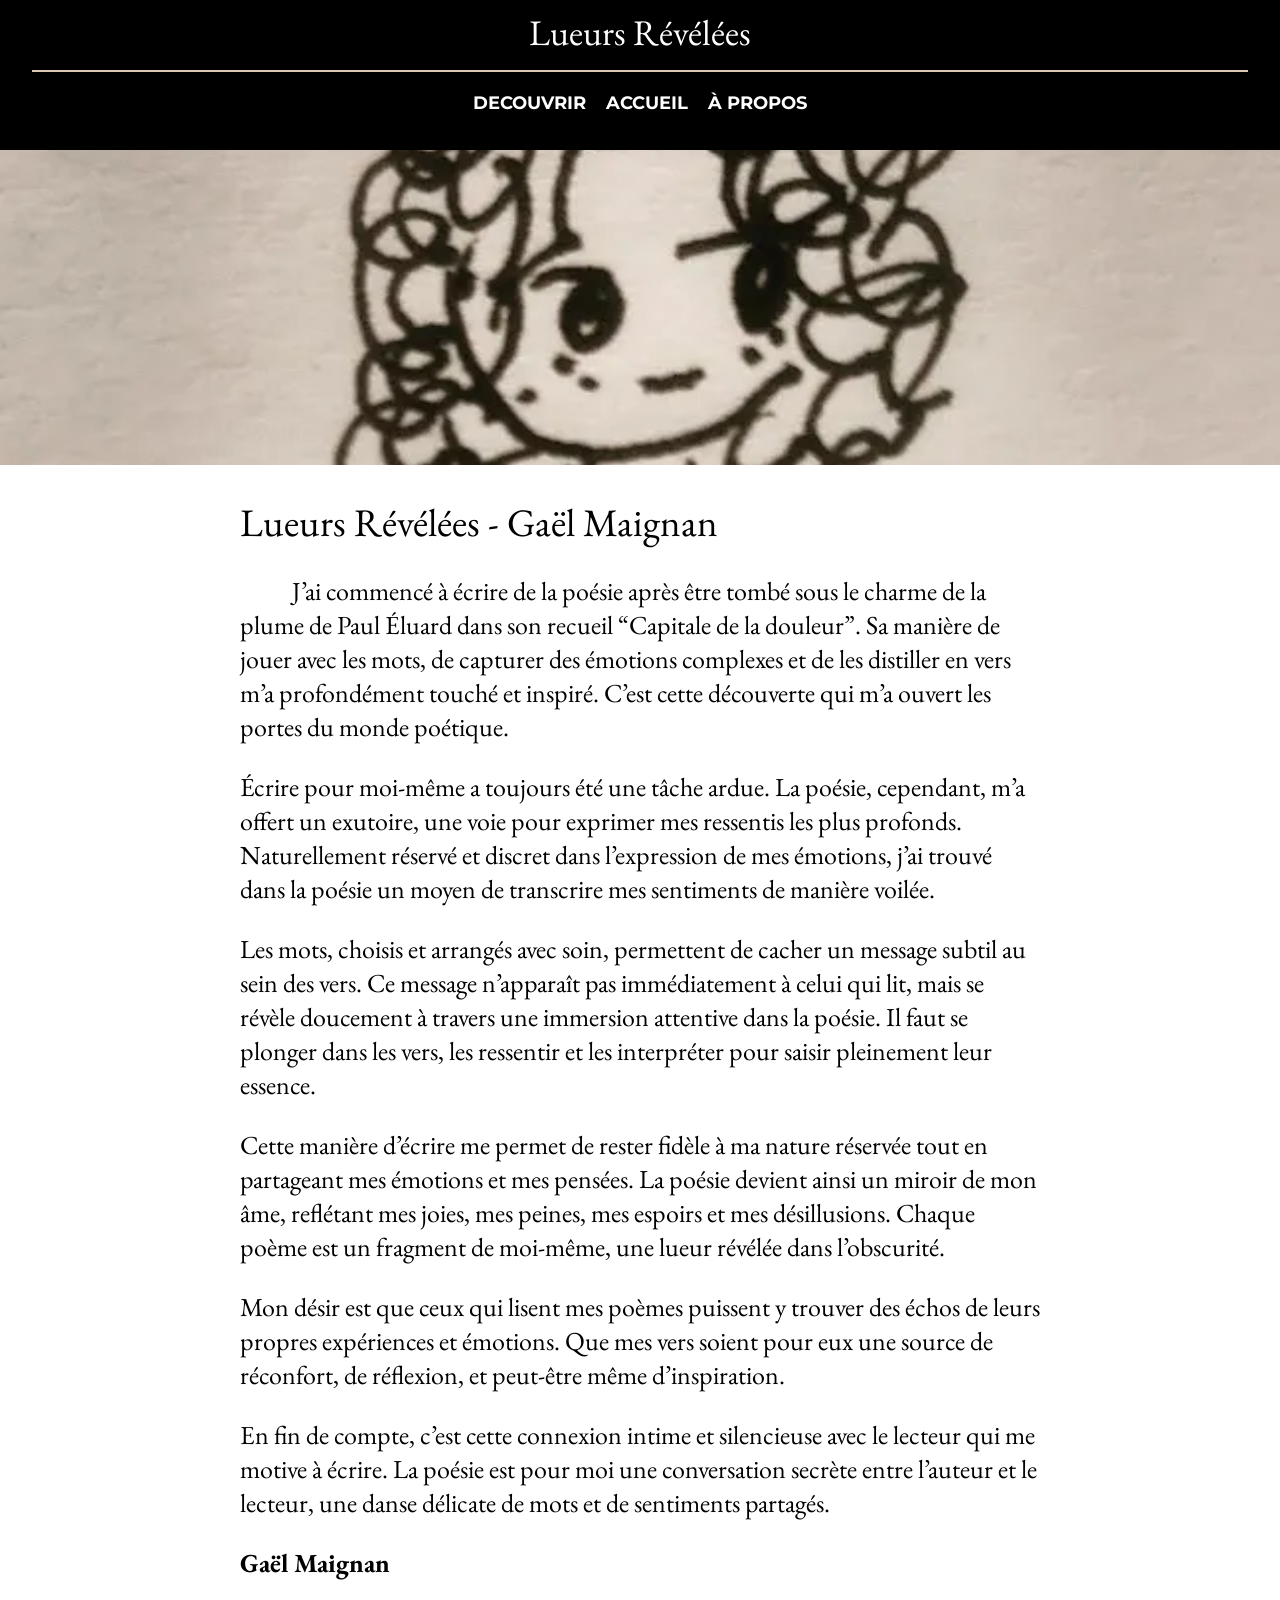
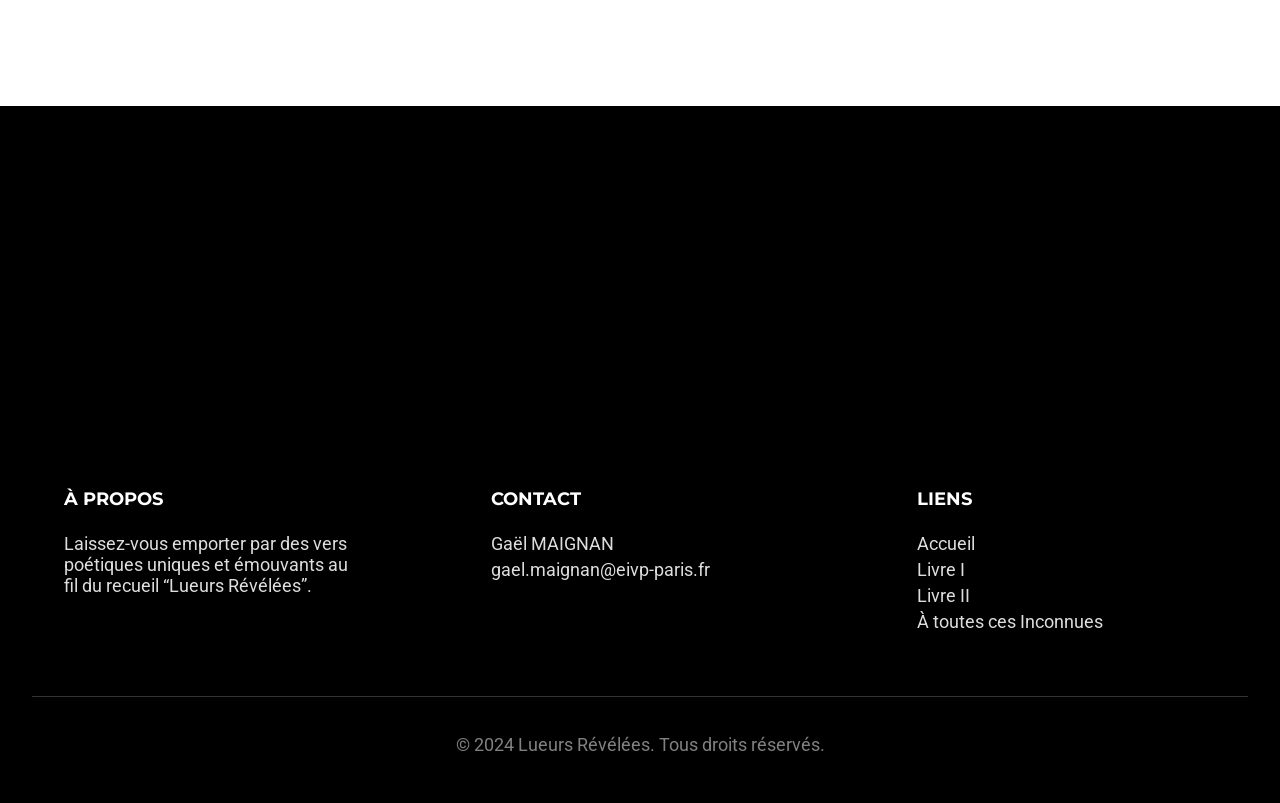
==== articles/gael maignan.html @ 1c693159 "Add files via upload" ====
<!DOCTYPE html>
<html lang="fr">
<head>
    <meta charset="UTF-8">
    <meta name="viewport" content="width=device-width, initial-scale=1.0">

    <link rel="icon" href="../img/icon.png" type="image/x-icon">
    <link rel="stylesheet" href="../style/main.css">
    <link rel="stylesheet" href="../style/article.css">

    <link rel="stylesheet" href="https://fonts.googleapis.com/css?family=EB+Garamond&display=swap">
    <link rel="stylesheet" href="https://fonts.googleapis.com/css?family=Montserrat&display=swap">
    <link rel="stylesheet" href="https://fonts.googleapis.com/css2?family=Cinzel&display=swap">
    <link rel="stylesheet" href="https://fonts.googleapis.com/css2?family=Roboto:wght@400;700&display=swap">
    <link rel="stylesheet" href="https://cdnjs.cloudflare.com/ajax/libs/font-awesome/6.0.0-beta3/css/all.min.css">
    
    <meta name="description" content="J’ai commencé à écrire de la poésie après être tombé sous le charme de la plume de Paul Éluard dans son recueil “Capitale de la douleur”. Sa manière de jouer avec les mots, de capturer des émotions complexes et de les distiller en vers m’a profondément touché et inspiré. C’est cette découverte qui m’a ouvert les portes du monde poétique.">
    <meta name="keywords" content="poésie, recueil de poésie, Lueurs Révélées, poésie moderne, poèmes français">
    <meta name="author" content="Gaël Maignan">
    <meta name="robots" content="index, follow">

    <script src="../../js/script.js"></script>
    <script src="../../js/article.js"></script>


    <script type="application/ld+json">
{
  "@context": "https://schema.org",
  "@type": "Person",
  "name": "Gaël Maignan",
  "url": "https://gael-mgn.github.io/Lueurs-Revelees/articles/gael%20maignan.html",
  "image": "https://gael-mgn.github.io/Lueurs-Revelees/img/icon.png", 
  "description": "Poète passionné et auteur du recueil Lueurs Révélées, explorant les émotions humaines à travers des vers captivants.",
  "works": [
    {
      "@type": "CreativeWork",
      "name": "Lueurs Révélées",
      "url": "https://gael-mgn.github.io/Lueurs-Revelees",
      "genre": "Poetry",
      "inLanguage": "fr"
    }
  ],
  "sameAs": [
    "https://www.linkedin.com/in/gael-maignan",
  ]
}
</script>


    <title>Lueurs Révélées - Gaël Maignan</title>
</head>
<body>
    <header id="main-header">
    <a class="title" href="../index.html">Lueurs Révélées</a>
        <nav class="main-nav">
        <div class="menu-icon">&#9776;</div>
        <ul class="menu">
            <li><a href="../index.html#articles">DECOUVRIR</a></li>
            <li><a href="../index.html#">ACCUEIL</a></li>
            <li><a href="#">À PROPOS</a></li>
        </ul>
    </nav>
    </header>

    <main>
        <div class="banner">
            <img src="../img/gael.png" alt="Croquis de Gaël Maignan, poète à ses heures perdues, portrait en style esquisse.">
        </div>


        <article>
            <h1>Lueurs Révélées - Gaël Maignan</h1>
            
            <p class="indentation">J’ai commencé à écrire de la poésie après être tombé sous le charme de la plume de Paul Éluard dans son recueil “Capitale de la douleur”. Sa manière de jouer avec les mots, de capturer des émotions complexes et de les distiller en vers m’a profondément touché et inspiré. C’est cette découverte qui m’a ouvert les portes du monde poétique.</p>
            <p>Écrire pour moi-même a toujours été une tâche ardue. La poésie, cependant, m’a offert un exutoire, une voie pour exprimer mes ressentis les plus profonds. Naturellement réservé et discret dans l’expression de mes émotions, j’ai trouvé dans la poésie un moyen de transcrire mes sentiments de manière voilée.</p>
            <p>Les mots, choisis et arrangés avec soin, permettent de cacher un message subtil au sein des vers. Ce message n’apparaît pas immédiatement à celui qui lit, mais se révèle doucement à travers une immersion attentive dans la poésie. Il faut se plonger dans les vers, les ressentir et les interpréter pour saisir pleinement leur essence.</p>
            <p>Cette manière d’écrire me permet de rester fidèle à ma nature réservée tout en partageant mes émotions et mes pensées. La poésie devient ainsi un miroir de mon âme, reflétant mes joies, mes peines, mes espoirs et mes désillusions. Chaque poème est un fragment de moi-même, une lueur révélée dans l’obscurité.</p>

            <p>Mon désir est que ceux qui lisent mes poèmes puissent y trouver des échos de leurs propres expériences et émotions. Que mes vers soient pour eux une source de réconfort, de réflexion, et peut-être même d’inspiration.</p>

            <p>En fin de compte, c’est cette connexion intime et silencieuse avec le lecteur qui me motive à écrire. La poésie est pour moi une conversation secrète entre l’auteur et le lecteur, une danse délicate de mots et de sentiments partagés.</p>

            <p><strong>Gaël Maignan</strong></p>

        </article>


        <footer id="footer">
            <div class="fixed-img"></div> 
            <div class="footer-content">
                <div class="footer-section about">
                    <h3>À PROPOS</h3>
                    <ul>
                        <li><p>Laissez-vous emporter par des vers poétiques uniques et émouvants au fil du recueil “Lueurs Révélées”.</p></li>
                    </ul>
                </div>
                <div class="footer-section contact">
                    <h3>CONTACT</h3>
                    <ul>
                        <li><a href="https://www.linkedin.com/in/gael-maignan/">Gaël MAIGNAN</a></li>
                        <li><a href="mailto:gael.maignan@eivp-paris.fr">gael.maignan@eivp-paris.fr</a></li>
                    </ul>
                </div>
                <div class="footer-section links">
                    <h3>LIENS</h3>
                    <ul>
                        <li><a href="../index.html">Accueil</a></li>
                        <li><a href="livre 1/livre 1.html">Livre I</a></li>
                        <li><a href="livre 2/livre 2.html">Livre II</a></li>
                        <li><a href="livre 3/livre 3.html">À toutes ces Inconnues</a></li>
                    </ul>
                </div>
            </div>
            <div id="about" class="footer-bottom">
                <p>&copy; 2024 Lueurs Révélées. Tous droits réservés.</p>
            </div>
        </footer>

    </main>     
</body>
</html>
---- style/main.css ----
.indentation {
  text-indent: 2em;
}

html{
    scroll-behavior: smooth;    
}
body {
    margin: 0;
    font-family: 'EB Garamond', serif;
    font-size: 26px;
}
a {
  text-decoration: none;
  color: inherit;
}
ul li a {
    text-decoration: underline;
}


blockquote {
  font-style: italic;
  margin: 20px 0;
  padding-left: 20px;
  margin-top: 50px;
  margin-bottom: 50px;
  border-left: 3.5px solid black; /* Barre verticale pour délimiter les citations */
  color: #555;
}



h2, h3 {
    text-decoration: underline;
    text-decoration-color: rgb(219, 199, 178);
    text-decoration-thickness: 3px; /* Épaisseur du soulignage */
    text-underline-offset: 5px;
}

footer h3 {
    text-decoration: none;
}

.button {
    font-size: 18px;
    padding: 10px 15px;
    border-radius: 40px;
    border: 2px solid white;
    font-family: 'Roboto', sans-serif;
    font-weight: bold;
    text-decoration: none;
}
.button:hover{
    text-decoration: underline;
    color: rgb(219, 199, 178);
    border: 2px solid  rgb(219, 199, 178);
}
header {
    position: fixed;
    width: 100%;
    height: 150px;
    background-color: rgba(0, 0, 0, 0.90);
    top: 0px;
    transition: top 0.3s;
    z-index: 1000;

}
header::after {
        content: '';
        position: absolute;
        left: 2.5vw;
        top: 70px;
        width: 95%;
        height: 2px;
        background-color: #333;
        background-color: rgb(219, 199, 178);
}
@media screen and (max-width: 767px) {
    header {
        height: 64px;
    }
    header::after {
        display: none;
    }
}



body::after {
        content: '';
        top: 0;
        position: absolute;
        width: 100%; /* Largeur de la bordure */
        height: 150px; /* Épaisseur de la bordure */
        background-color: black; /* Couleur de la bordure */
        z-index: -1;
}
@media screen and (max-width: 767px) {
    body::after {
        height: 64px;
    }
}
header .title {
    font-size: 36px;
    color: white;
    /*font-family: 'Cinzel', sans-serif;*/
    position: absolute;
    top: 32px;
    left: 50%;
    transform: translate(-50%, -50%);
}
@media screen and (max-width: 767px) {
    header .title {
        font-size: 26px;
        top: 27px;
    }
}
@media screen and (max-width: 325px) {
    header .title {
        font-size: 23px;
        margin-left: 12px;
    }

}


header nav a {
    font-size: 18px;
    font-weight: bold;
    font-family: 'Montserrat', sans-serif;
    text-decoration: none;
    color: white;
    position: relative; /* Position relative pour placer le trait par rapport au lien */
}

header nav a::after, header nav a:hover::after {
    content: ''; /* Ajoute un contenu pseudo-élément */
    position: absolute; /* Position absolue par rapport au lien */
    bottom: -4px; /* Place le trait juste en dessous du texte du lien */
    left: 0; /* Alignement initial à gauche */
    right: 0; /* Alignement final à droite */
    margin: 0 auto; /* Centre horizontalement le trait */
    width: 40px; /* Longueur du trait */
    border-bottom: 3px solid; /* Épaisseur et style du trait (2px d'épaisseur, solide) */
    transition: width 0.3s; /* Transition de la largeur du trait sur une durée de 0.3 seconde */
    color: rgb(219, 199, 178);

}
header nav a::after{
    width: 0px;
}

main {
    margin: 0px;
    top: 150px; 
    left: 0px;
    width: 100%;
    height: 100%;
    position: absolute;
}

@media screen and (max-width: 767px) {
    main {
        top: 64px;
    }
}

.main-nav {
    display: flex;
    justify-content: space-between;

    position: absolute;
    left: 50%;
    top: 100px;
    transform: translate(-50%, -50%);
}
.menu-icon {
    font-size: 24px;
    color: white;
    display: none; /* Masquer l'icône du menu par défaut sur les écrans larges */
}
.menu {
    list-style: none;
    padding: 0;
    transition: heigth 0.3s;
    display: flex;
}
.menu li {
    margin-right: 20px;
}
.menu li:last-child {
    margin-right: 0px;
}

@media screen and (max-width: 767px) {
    header {
        background-color: black;
    }
    .main-nav {
        height: 32px;
        margin-top: 10px;
        margin-left: 10vw;
        transform: none;
        position: static;
    }
    .menu {
        display: none; /* Masquer le menu par défaut sur les écrans étroits */
        flex-direction: column;
        position: absolute;
        top: 32px;
        left: 0px;
        width: 100%;
        background-color: black;
    }
    .menu li {
        padding: 10px;
        padding-top: 0;
        padding-left: 0;
        margin-left: 10vw;
    }
    .menu a {
        font-size: 12px;
    }
    .menu.show {
        display: flex; /* Afficher le menu lorsque la classe .show est ajoutée */
    }
    .menu-icon {
        display: block; /* Afficher l'icône du menu sur les écrans étroits */
    }
    .menu li::after {
        content: '';
        position: absolute;
        left: 10vw;
        width: 80%;
        height: 1px;
        background-color: #333;
    }
}


#auteurs-section {
    font-size: 18px;
    text-align: center;
    padding-bottom: 30px;
    box-shadow: 0 2px 4px rgba(0, 0, 0, 0.5);
}













.fixed-img {
    background-image: url('../img/footer.png');
    background-size: cover;
    background-position: center;
    background-attachment: fixed;
    height: 300px;
    position: relative;
}
.fixed-img::after {
content: '';
    position: absolute;
    width: 100%;
    height: 100%;
    background: rgba(0, 0, 0, 0.7);
}
footer {
   background-color: black;
    color: white;
    padding: 30px 0;
    padding-top: 0px;

    z-index: 10;
    font-family: 'roboto';
    font-size: 18px;
    overflow: hidden;
}
.footer-content {
    display: flex;
    flex-wrap: wrap;
    justify-content: space-around;
}
@media screen and (max-width: 768px) {
  footer {
    font-size: 12px;
  }
  .footer-content {
    display: block;
  }
}

.footer-section {
    flex: 1;
    margin: 5vw;
}

.footer-section h3 {
    color: #fff;
    font-weight: bold;
}

.footer-section p {
    color: #ddd;
}
.footer-section ul {
    list-style-type: none;
    margin: 0;
    padding: 0;
}
.footer-section li {
    padding-top: 5px;
}
.footer-section a {
    text-decoration: none;
    color: #ddd;
    transition: color 0.3s;
}
.footer-section p {
    margin: 0;
}
.footer-section h3 {
    font-size: 18px;
    font-family: 'Montserrat', sans-serif;
}
.footer-section a:hover {
    color: rgb(219, 199, 178);
    text-decoration: underline;

}
.footer-bottom {
    text-align: center;
    padding-top: 20px;
    position: relative;
    color: grey;

}
.footer-bottom::after {
    content: '';
    position: absolute;
    left: 2.5vw;
    top: 0px;
    width: 95%;
    height: 1px;
    background-color: #333;
}



.article-infos {
    position: absolute;
    transition: left 0.3s;
    font-size: 24px;
    height: 100%;
    width: 100%;
    max-width: 700px;
    overflow: hidden;
    opacity: 1; /*rend le carrousel plus esthétique*/
    z-index: 2;
    color: #ddd;
}
.article-infos h2, .article-infos p, .article-infos a {
    margin-left: 10vw;
    margin-right: 10vw;
    color: #ddd;
}
.article-infos a {
    position: relative;
    top: 25px;

}

.articles {

      background-color: #F4F4F4;
      color: black;
    overflow: hidden;
}
.articles h2 {
}






.quotation, .text {
    margin: 20vw;
    margin-top: 0px;
    margin-bottom: 20px;
}
.quotation {
    font-size: 46px;
}
.text {
    padding-bottom: 32px;
}

@media screen and (max-width: 768px) {
    .quotation, h2, .overlay-content {
    font-size: 32px;
}
.quotation, .text {
    margin: 5vw;
}
}






.article-grid {
    display: flex;
    flex-wrap: wrap;
    justify-content: space-between;
    margin: 10vw;
    margin-top: 0px;
    margin-bottom: 30px;
    gap: 20px; /* Espacement entre les éléments de la grille */
}

.article-item {

   background-color: white;
    /*border: 1px solid #666;*/
    border-radius: 10px;
    box-shadow: 0 2px 4px rgba(0, 0, 0, 0.5);
    width: calc(100% - 40px); /* Full width with margins */
    display: flex;
    text-align: left;
    overflow: hidden;
    transition: transform 0.3s ease;

    text-decoration: none;
    color: inherit;
}

.article-item:hover {
    transform: scale(1.005);
     box-shadow: 0 4px 8px rgba(0, 0, 0, 0.4); 
}

.article-item img {
    width: 200px; /* Fixed width for the image */
    height: auto;
    /*border-right: 1px solid #666;*/
    object-fit: cover;
}

.article-info {
    padding: 20px;
    flex-grow: 1; /* Allow the text to take the remaining space */
}

.article-info h3 {
    margin: 0 0 10px 0;
    font-size: 24px;
}

.article-info p {
    font-size: 22px;
}



/* Styles pour les écrans de moins de 768px (smartphones) */
@media (max-width: 768px) {
    #articles {
        padding: 10px;
    }

    .article-item {
        width: 100%; /* Pleine largeur */
        margin: 10px 0;
        display: flex;
        flex-direction: column; /* Affichage en colonne */
    }

    .article-info {
        padding: 10px;
    }

    .article-grid {
        margin: 5vw;
    }


.article-item img {
    width: 100%;
    height: auto;
    border-bottom: 1px solid #ddd;
}
}
---- style/article.css ----
.banner {
    position: relative;
    width: 100%;
    height: 35vh;
}
.banner img {
    width: 100%;
    height: 100%;
    object-fit: cover;
    position: absolute;
    z-index: 1;
}



.meta {
    color: #666;
    font-size: 0.9em;
    margin-bottom: 50px;
}


article {
    max-width: 800px;
    margin: auto;
    padding-bottom: 100px;
}
article h2 {
    font-size: 34px;
    padding-top: 34px;
}
@media screen and (max-width: 800px) {
    article {
        margin: 10vw;
        margin-top: 0px;
        margin-bottom: 0px;
    }
}
article img {
    width: 100%;
     margin-top: 20px;
     margin-bottom: 20px;

}
.article-item img {
    margin-top: 0;
    margin-bottom: 0;
}



article h1 {
    margin-bottom: 0;
}


article h1,
article h2,
article h3,
article h4,
article h5,
article h6 {
    font-weight: normal;
}
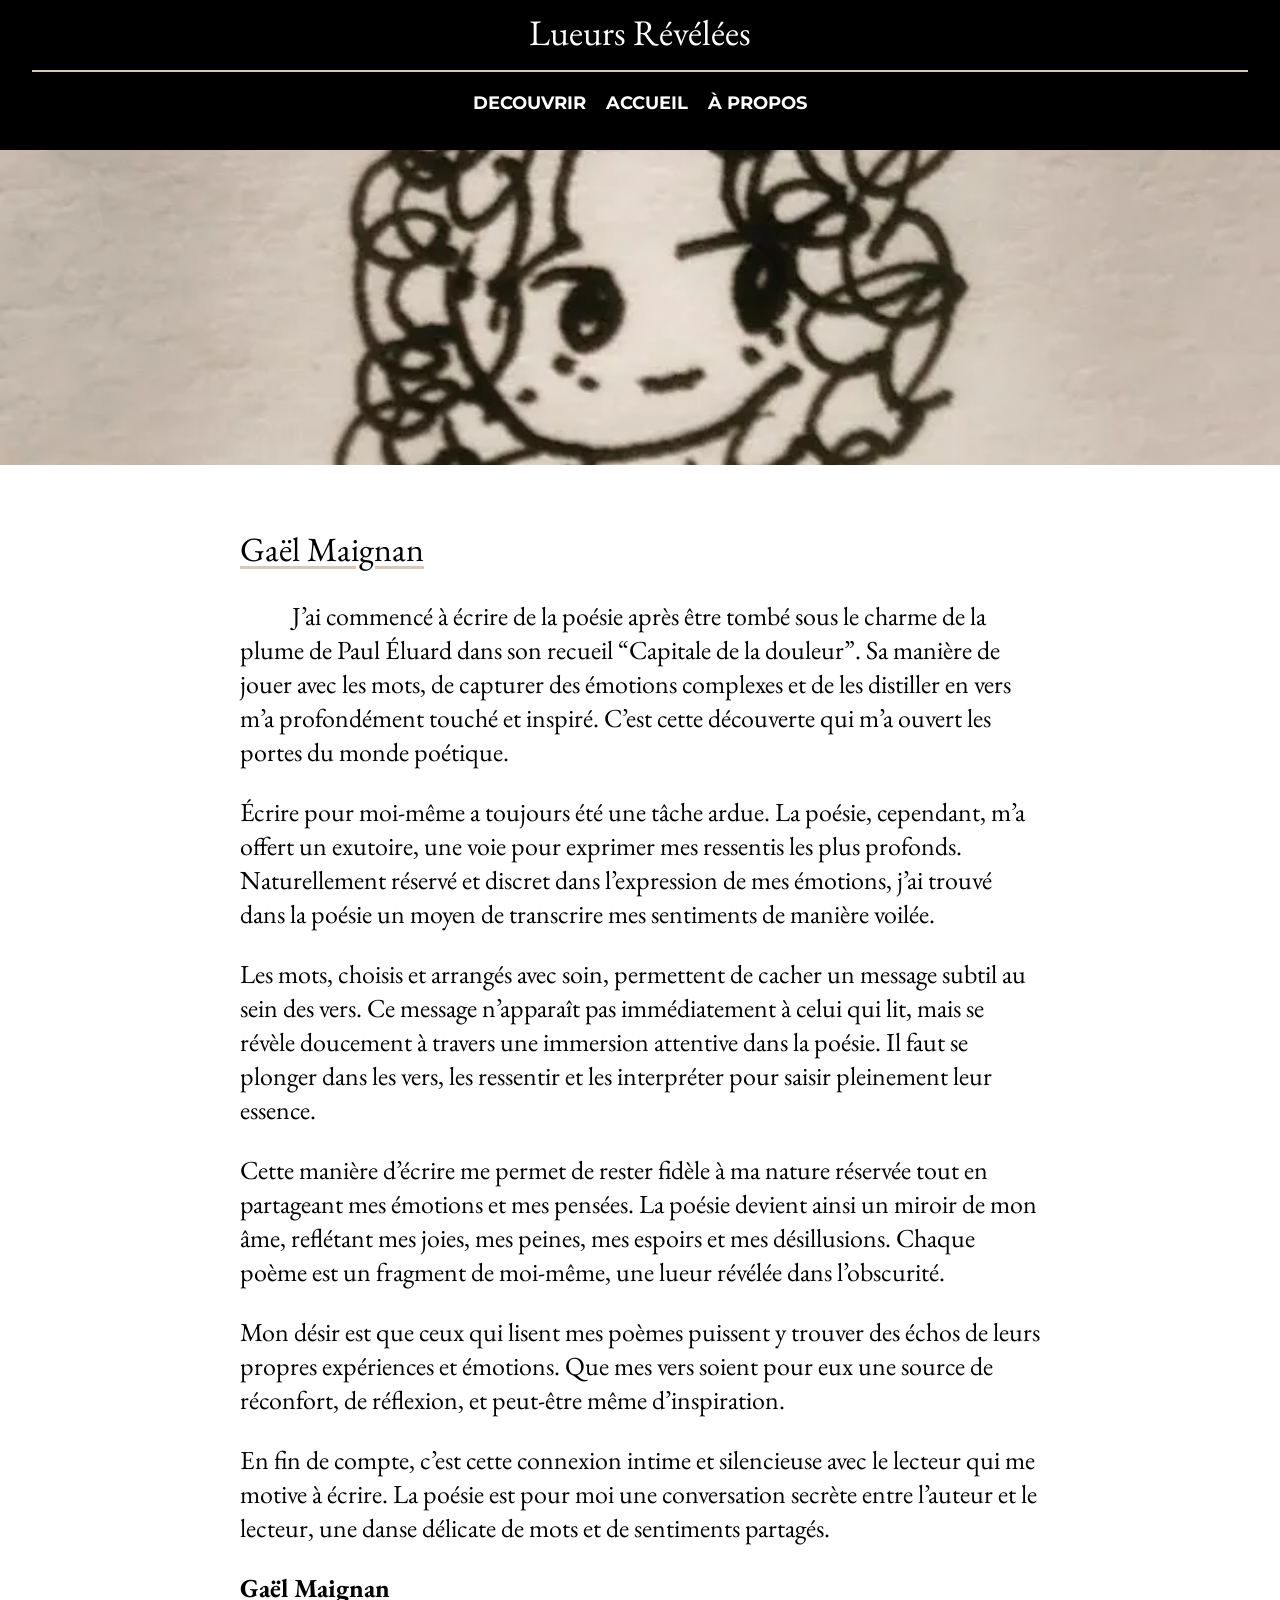
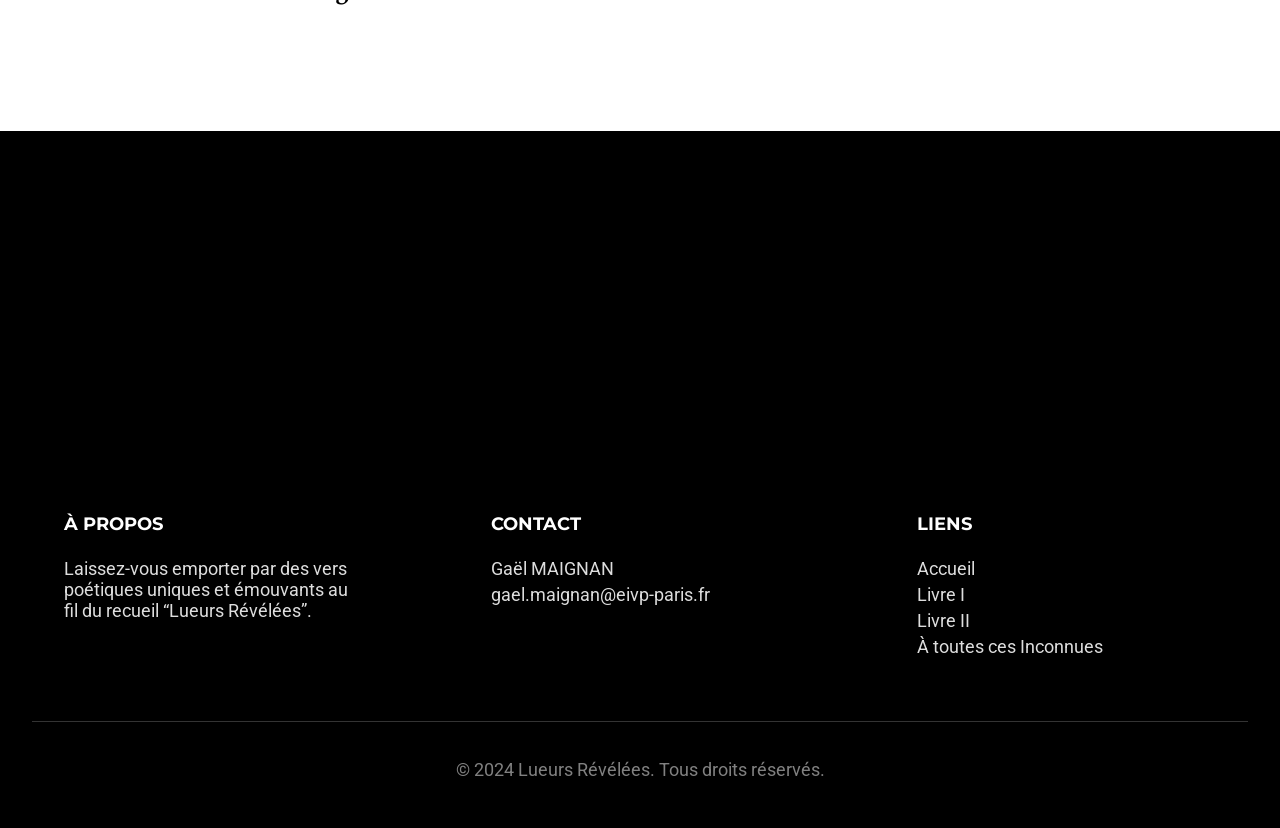
==== commit cc72bc2c: "Add files via upload" ====
--- a/articles/gael maignan.html
+++ b/articles/gael maignan.html
@@ -19,8 +19,8 @@
     <meta name="author" content="Gaël Maignan">
     <meta name="robots" content="index, follow">
 
-    <script src="../../js/script.js"></script>
-    <script src="../../js/article.js"></script>
+    <script src="../js/script.js"></script>
+    <script src="../js/article.js"></script>
 
 
     <script type="application/ld+json">
@@ -47,7 +47,7 @@
 </script>
 
 
-    <title>Lueurs Révélées - Gaël Maignan</title>
+    <title>Lueurs Révélées — Gaël Maignan</title>
 </head>
 <body>
     <header id="main-header">
@@ -69,7 +69,7 @@
 
 
         <article>
-            <h1>Lueurs Révélées - Gaël Maignan</h1>
+            <h2>Gaël Maignan</h2>
             
             <p class="indentation">J’ai commencé à écrire de la poésie après être tombé sous le charme de la plume de Paul Éluard dans son recueil “Capitale de la douleur”. Sa manière de jouer avec les mots, de capturer des émotions complexes et de les distiller en vers m’a profondément touché et inspiré. C’est cette découverte qui m’a ouvert les portes du monde poétique.</p>
             <p>Écrire pour moi-même a toujours été une tâche ardue. La poésie, cependant, m’a offert un exutoire, une voie pour exprimer mes ressentis les plus profonds. Naturellement réservé et discret dans l’expression de mes émotions, j’ai trouvé dans la poésie un moyen de transcrire mes sentiments de manière voilée.</p>
--- a/style/main.css
+++ b/style/main.css
@@ -29,7 +29,9 @@
   color: #555;
 }
 
-
+h1 {
+    font-weight: normal;
+}
 
 h2, h3 {
     text-decoration: underline;
@@ -178,6 +180,9 @@
 .menu-icon {
     font-size: 24px;
     color: white;
+position: absolute;
+
+    top: 13px;
     display: none; /* Masquer l'icône du menu par défaut sur les écrans larges */
 }
 .menu {
--- a/style/article.css
+++ b/style/article.css
@@ -61,4 +61,45 @@
 article h5,
 article h6 {
     font-weight: normal;
+}
+
+
+.poem-text {
+  font-size: 26px;
+  text-align: justify; /* Justifie le texte pour une présentation propre */
+  white-space: pre-line; /* Garde les sauts de ligne du poème */
+}
+
+.poem-author {
+  font-size: 20px;
+  font-style: italic;
+  text-align: right;
+  margin-top: 30px;
+  color: #666;
+}
+
+
+
+
+
+.poem-list {
+  list-style-type: none; /* Supprime les puces */
+  padding: 0;
+}
+
+.poem-list li {
+  margin-bottom: 15px;
+}
+
+.poem-list li a {
+  text-decoration: underline; /* Supprime le soulignement */
+}
+
+.poem-list li a:hover {
+}
+
+/* Séparateurs légers entre les poèmes */
+.poem-list li + li {
+  border-top: 1px solid #ddd;
+  padding-top: 15px;
 }
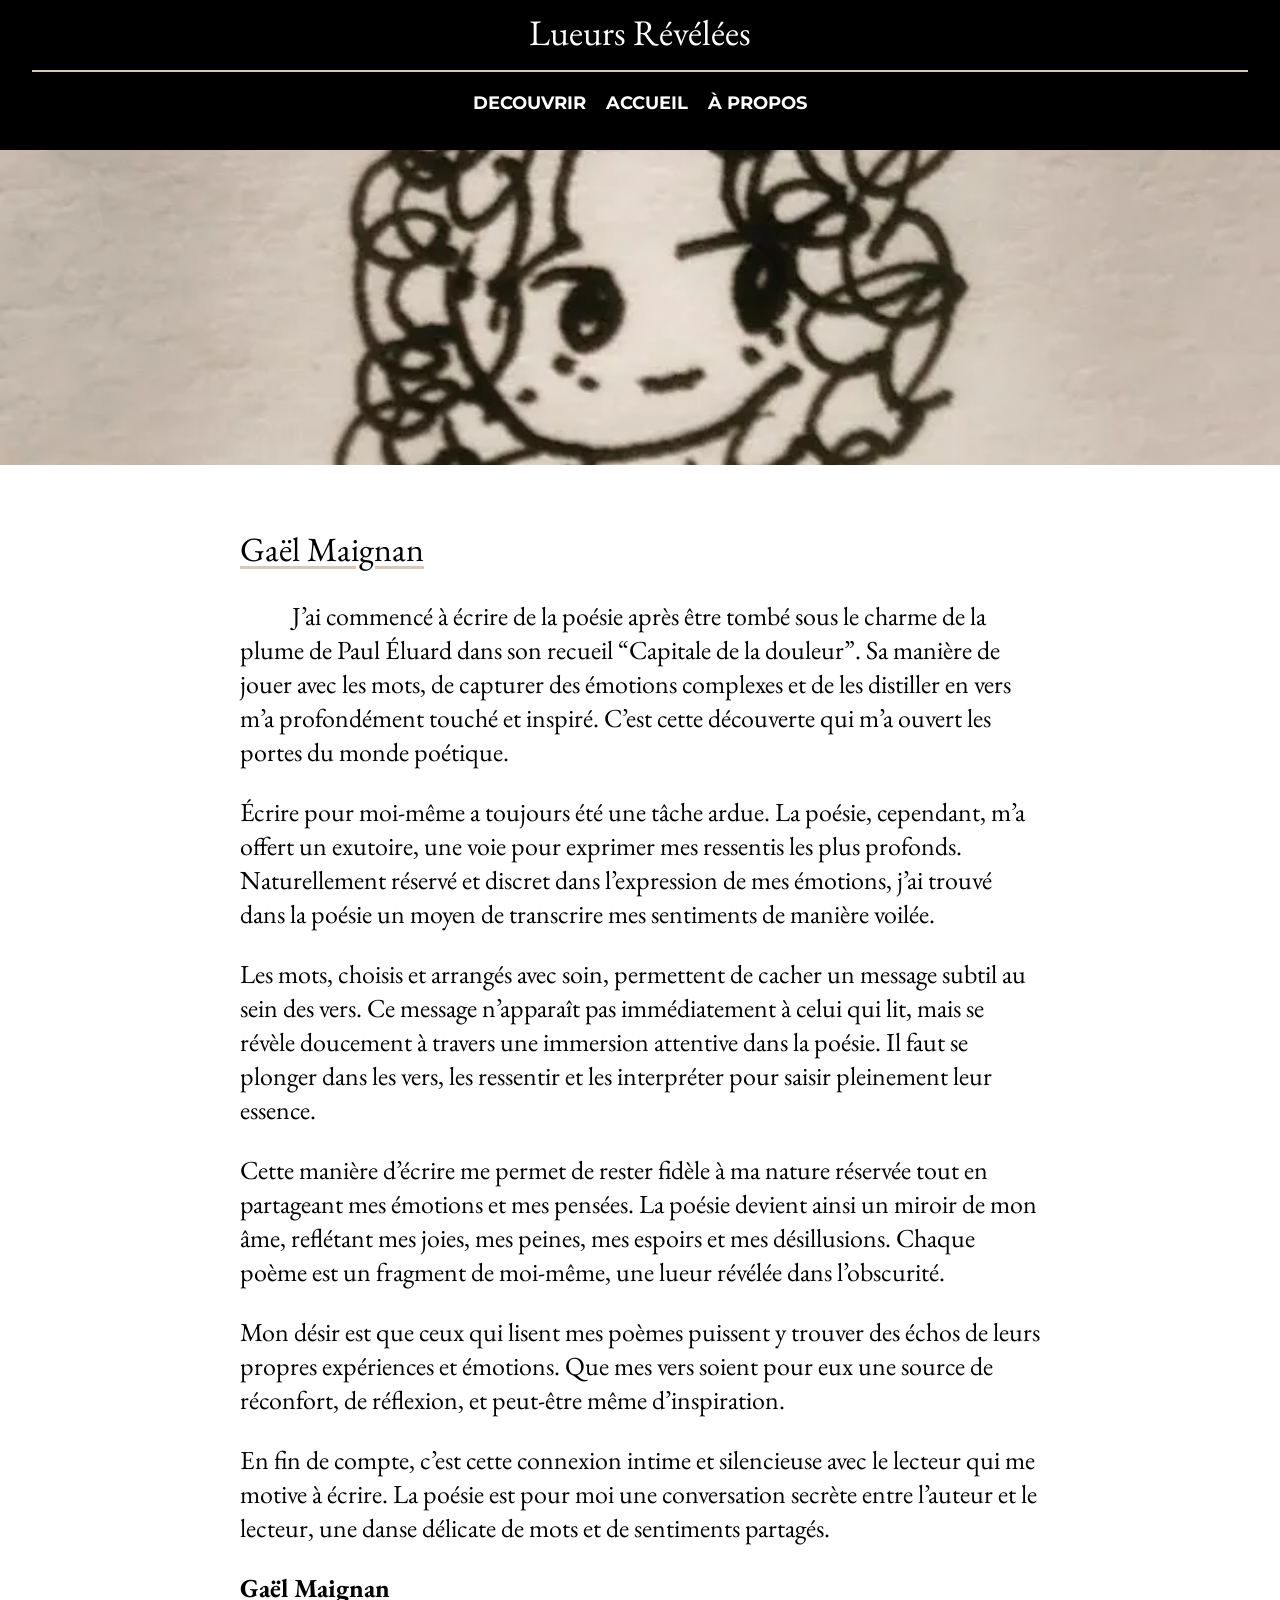
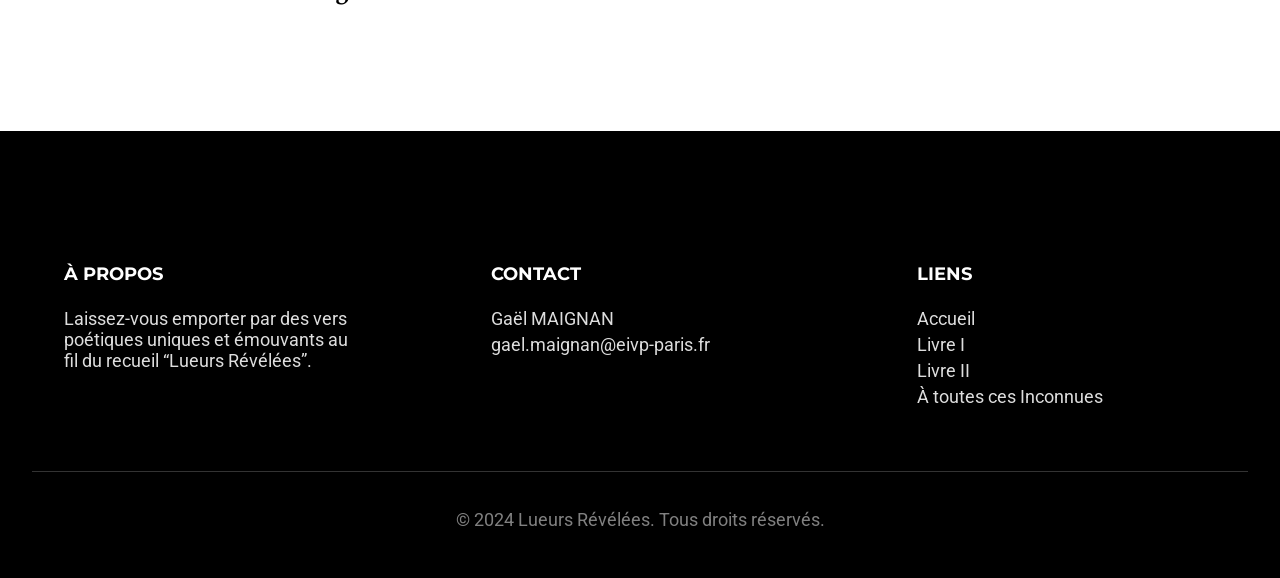
==== commit ebf75d56: "Add files via upload" ====
--- a/articles/gael maignan.html
+++ b/articles/gael maignan.html
@@ -24,18 +24,37 @@
 
 
     <script type="application/ld+json">
+    {
+      "@context": "https://schema.org",
+      "@type": "ProfilePage",
+      "mainEntity": {
+        "@type": "Person",
+        "name": "Gaël Maignan",
+        "alternateName": "Gael Maignan",
+        "description": "Gaël Maignan est un poète et auteur passionné explorant les émotions humaines à travers des vers captivants dans son recueil 'Lueurs Révélées'.",
+        "image": "https://gael-maignan.fr/img/gael-maignan.png",
+        "sameAs": [
+          "https://lueurs-revelees.fr",
+          "https://linkedin.com/in/gael-maignan",
+          "https://lueurs-reliees.fr/articles/auteurs/gael-maignan.html"
+        ]
+      }
+    }
+    </script>
+<!--
+    <script type="application/ld+json">
 {
   "@context": "https://schema.org",
   "@type": "Person",
   "name": "Gaël Maignan",
-  "url": "https://gael-mgn.github.io/Lueurs-Revelees/articles/gael%20maignan.html",
-  "image": "https://gael-mgn.github.io/Lueurs-Revelees/img/icon.png", 
+  "url": "https://lueurs-revelees.fr/articles/gael%20maignan.html",
+  "image": "https://lueurs-revelees.fr/img/icon.png", 
   "description": "Poète passionné et auteur du recueil Lueurs Révélées, explorant les émotions humaines à travers des vers captivants.",
   "works": [
     {
       "@type": "CreativeWork",
       "name": "Lueurs Révélées",
-      "url": "https://gael-mgn.github.io/Lueurs-Revelees",
+      "url": "https://lueurs-revelees.fr",
       "genre": "Poetry",
       "inLanguage": "fr"
     }
@@ -44,7 +63,7 @@
     "https://www.linkedin.com/in/gael-maignan",
   ]
 }
-</script>
+</script>-->
 
 
     <title>Lueurs Révélées — Gaël Maignan</title>
--- a/style/main.css
+++ b/style/main.css
@@ -64,7 +64,7 @@
     height: 150px;
     background-color: rgba(0, 0, 0, 0.90);
     top: 0px;
-    transition: top 0.3s;
+    transition: top 0.5s;
     z-index: 1000;
 
 }
@@ -268,7 +268,7 @@
     background-size: cover;
     background-position: center;
     background-attachment: fixed;
-    height: 300px;
+    height: 50px;
     position: relative;
 }
 .fixed-img::after {
@@ -362,7 +362,7 @@
 
 .article-infos {
     position: absolute;
-    transition: left 0.3s;
+    transition: left 0.5s;
     font-size: 24px;
     height: 100%;
     width: 100%;
@@ -373,9 +373,14 @@
     color: #ddd;
 }
 .article-infos h2, .article-infos p, .article-infos a {
+    margin-left: 20vw;
+    color: #ddd;
+}
+@media screen and (max-width: 767px) {
+    .article-infos h2, .article-infos p, .article-infos a {
     margin-left: 10vw;
     margin-right: 10vw;
-    color: #ddd;
+}
 }
 .article-infos a {
     position: relative;
@@ -427,12 +432,14 @@
     display: flex;
     flex-wrap: wrap;
     justify-content: space-between;
-    margin: 10vw;
+    margin: 20vw;
     margin-top: 0px;
     margin-bottom: 30px;
     gap: 20px; /* Espacement entre les éléments de la grille */
 }
-
+.article-grid .contexte {
+    margin-top: 0;
+}
 .article-item {
 
    background-color: white;
